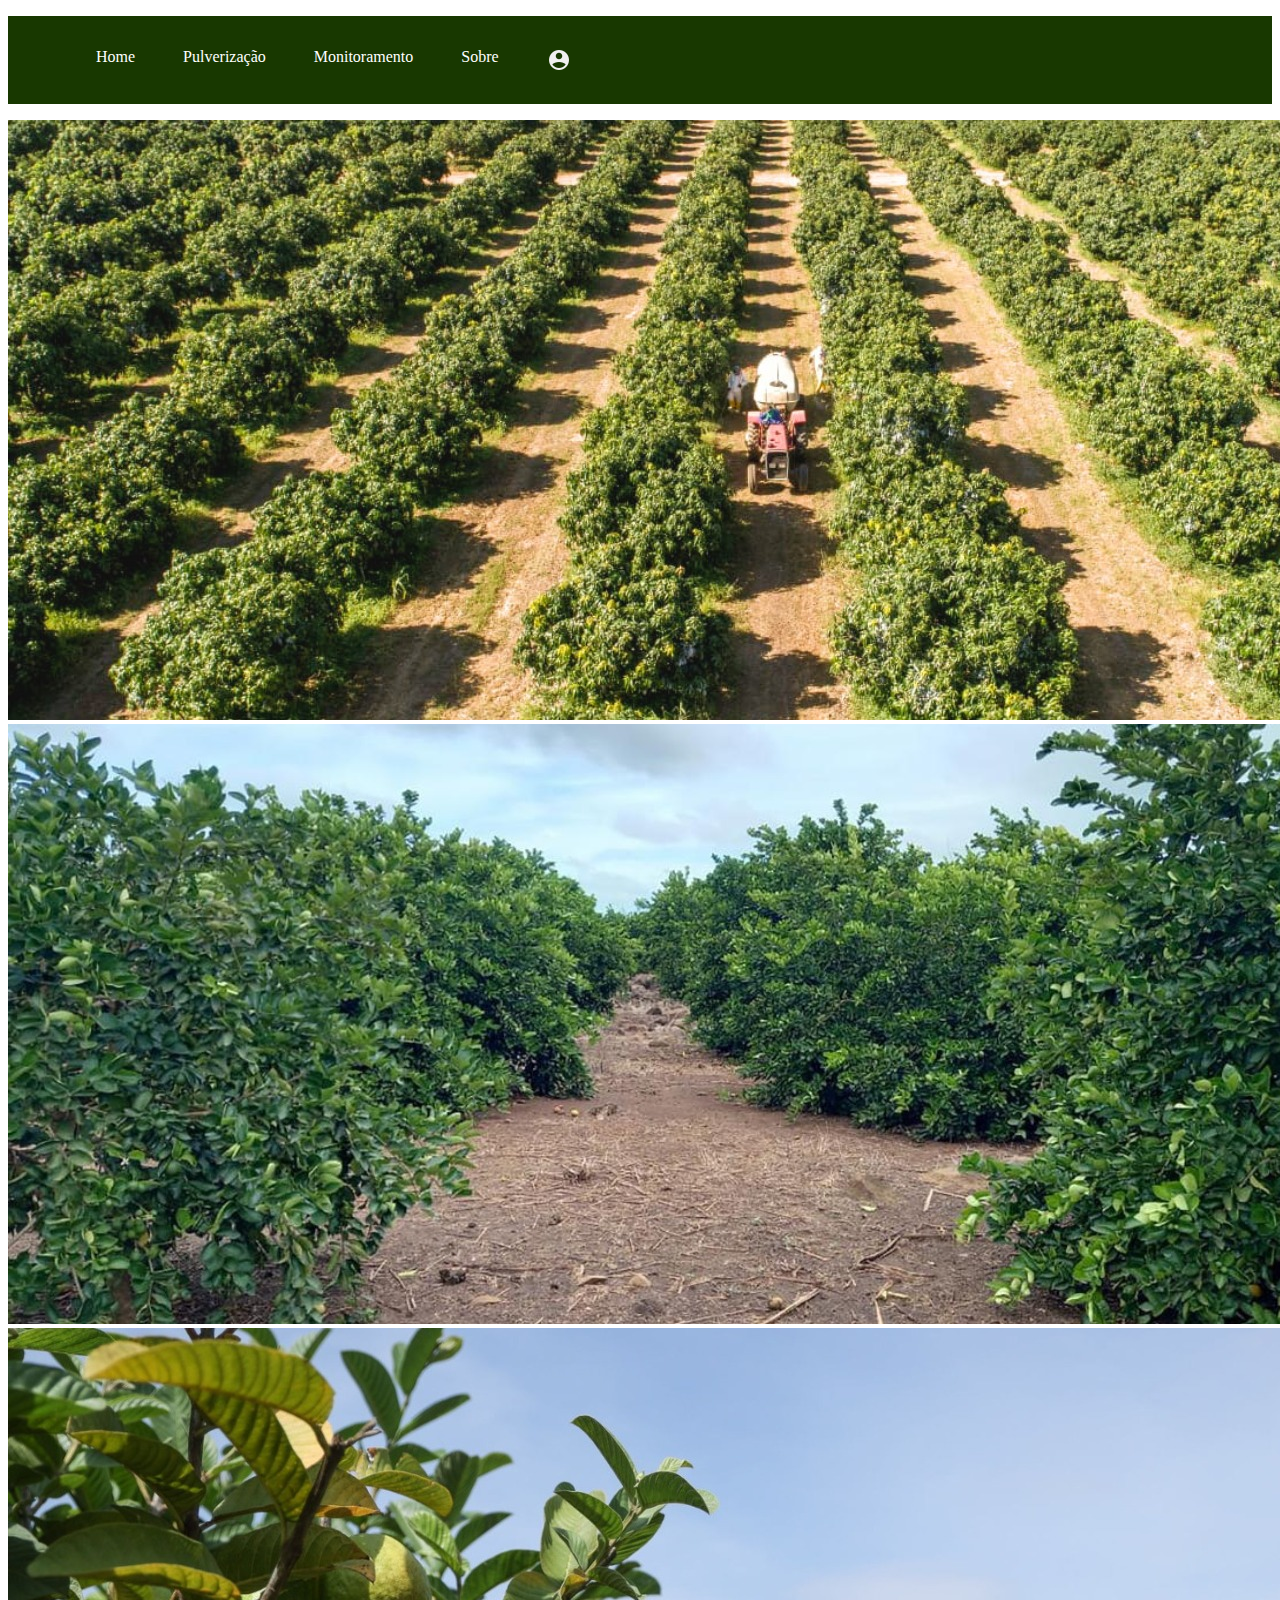
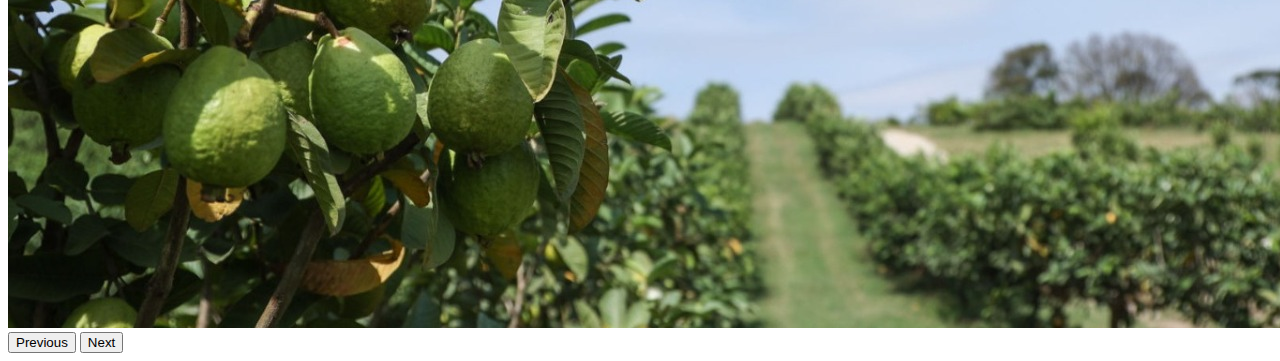
==== index.html @ 57caed7f "primeiro codigo" ====
<!DOCTYPE html>
<html lang="pt-br">
<head>
    <meta charset="UTF-8">
    <meta name="viewport" content="width=device-width, initial-scale=1.0">
    <link href="https://cdn.jsdelivr.net/npm/bootstrap@5.0.2/dist/css/bootstrap.min.css" 
    rel="stylesheet" integrity="sha384-EVSTQN3/azprG1Anm3QDgpJLIm9Nao0Yz1ztcQTwFspd3yD65VohhpuuCOmLASjC" crossorigin="anonymous">
    <link rel="stylesheet" href="style.css">
    <title>Home</title>
</head>

<header>
  <script src="https://cdn.jsdelivr.net/npm/@popperjs/core@2.11.8/dist/umd/popper.min.js" 
  integrity="sha384-I7E8VVD/ismYTF4hNIPjVp/Zjvgyol6VFvRkX/vR+Vc4jQkC+hVqc2pM8ODewa9r" crossorigin="anonymous"></script>
  <script src="https://cdn.jsdelivr.net/npm/bootstrap@5.3.3/dist/js/bootstrap.min.js" 
  integrity="sha384-0pUGZvbkm6XF6gxjEnlmuGrJXVbNuzT9qBBavbLwCsOGabYfZo0T0to5eqruptLy" crossorigin="anonymous"></script></header>
<body>
<nav id="nav">
  <ul>
      <li><img id="logo" src=""></li>
      <li><a href="home.html">Home</a></li>
      <li><a href="pulverizacao.html">Pulverização</a></li>
      <li><a href="monitoramento.html">Monitoramento</a></li>
      <li><a href="sobre.html">Sobre</a></li>
      <li id="imgLog"><a href="login.html"><img id="imgLog" src="imagens/icons8-pessoa-24.png"></a></li>
      <!-- alterar a imagem para 36px e essa tem direitos -->
      
  </ul>
</nav>

   <div id="carouselExample" class="carousel slide" data-bs-ride= "carousel">
    <div class="carousel-inner">
      <div class="carousel-item active">
        <img src="imagens/carrossel1.jpg" class="d-block w-100" alt="...">
      </div>
      <div class="carousel-item">
        <img src="imagens/carrossel2.jpeg" class="d-block w-100" alt="...">
      </div>
      <div class="carousel-item">
        <img src="imagens/carrossel3.jpg" class="d-block w-100" alt="...">
      </div>
    </div>
    <button class="carousel-control-prev" type="button" data-bs-target="#carouselExample" data-bs-slide="prev">
      <span class="carousel-control-prev-icon" aria-hidden="true"></span>
      <span class="visually-hidden">Previous</span>
    </button>
    <button class="carousel-control-next" type="button" data-bs-target="#carouselExample" data-bs-slide="next">
      <span class="carousel-control-next-icon" aria-hidden="true"></span>
      <span class="visually-hidden">Next</span>
    </button>
  </div>

    
</body>
</html>
---- style.css ----
body{
    border: 0;
    padding: 0;
    box-sizing: border-box;
}

/* Login */



.form{

    display: flex;
    flex-direction: row;
    justify-content: flex-end;
    align-items: center;
    align-content: center;
    flex-grow: 1;
    padding-top: 20%;
    padding-right: 15%;
    background-color: red;


    /* @media screen {
        
    } */
}

/* navbar */

#nav{
    list-style: none;
    background-color: #183800;
    color: white;
    position: ;

    
}

/* #logo {
    display: flex;
    align-items: right;
    height: 100px;
    width: 100px;
} */


a:hover{
    color:rgb(176, 172, 172)
}

ul{
    list-style: none;
    display: flex;
    flex-direction: row;
    gap: 3em;
    padding-top: 2em;
    padding-bottom: 2em;
}

a{
    color:white;
    text-decoration: none ;
}

#imgLog{
    display: flex;
    align-items: center;
    justify-content:space-between;
}

/* carrossel */

/* .carousel-inner{
    height: 50em;
    width: 100%;
} */
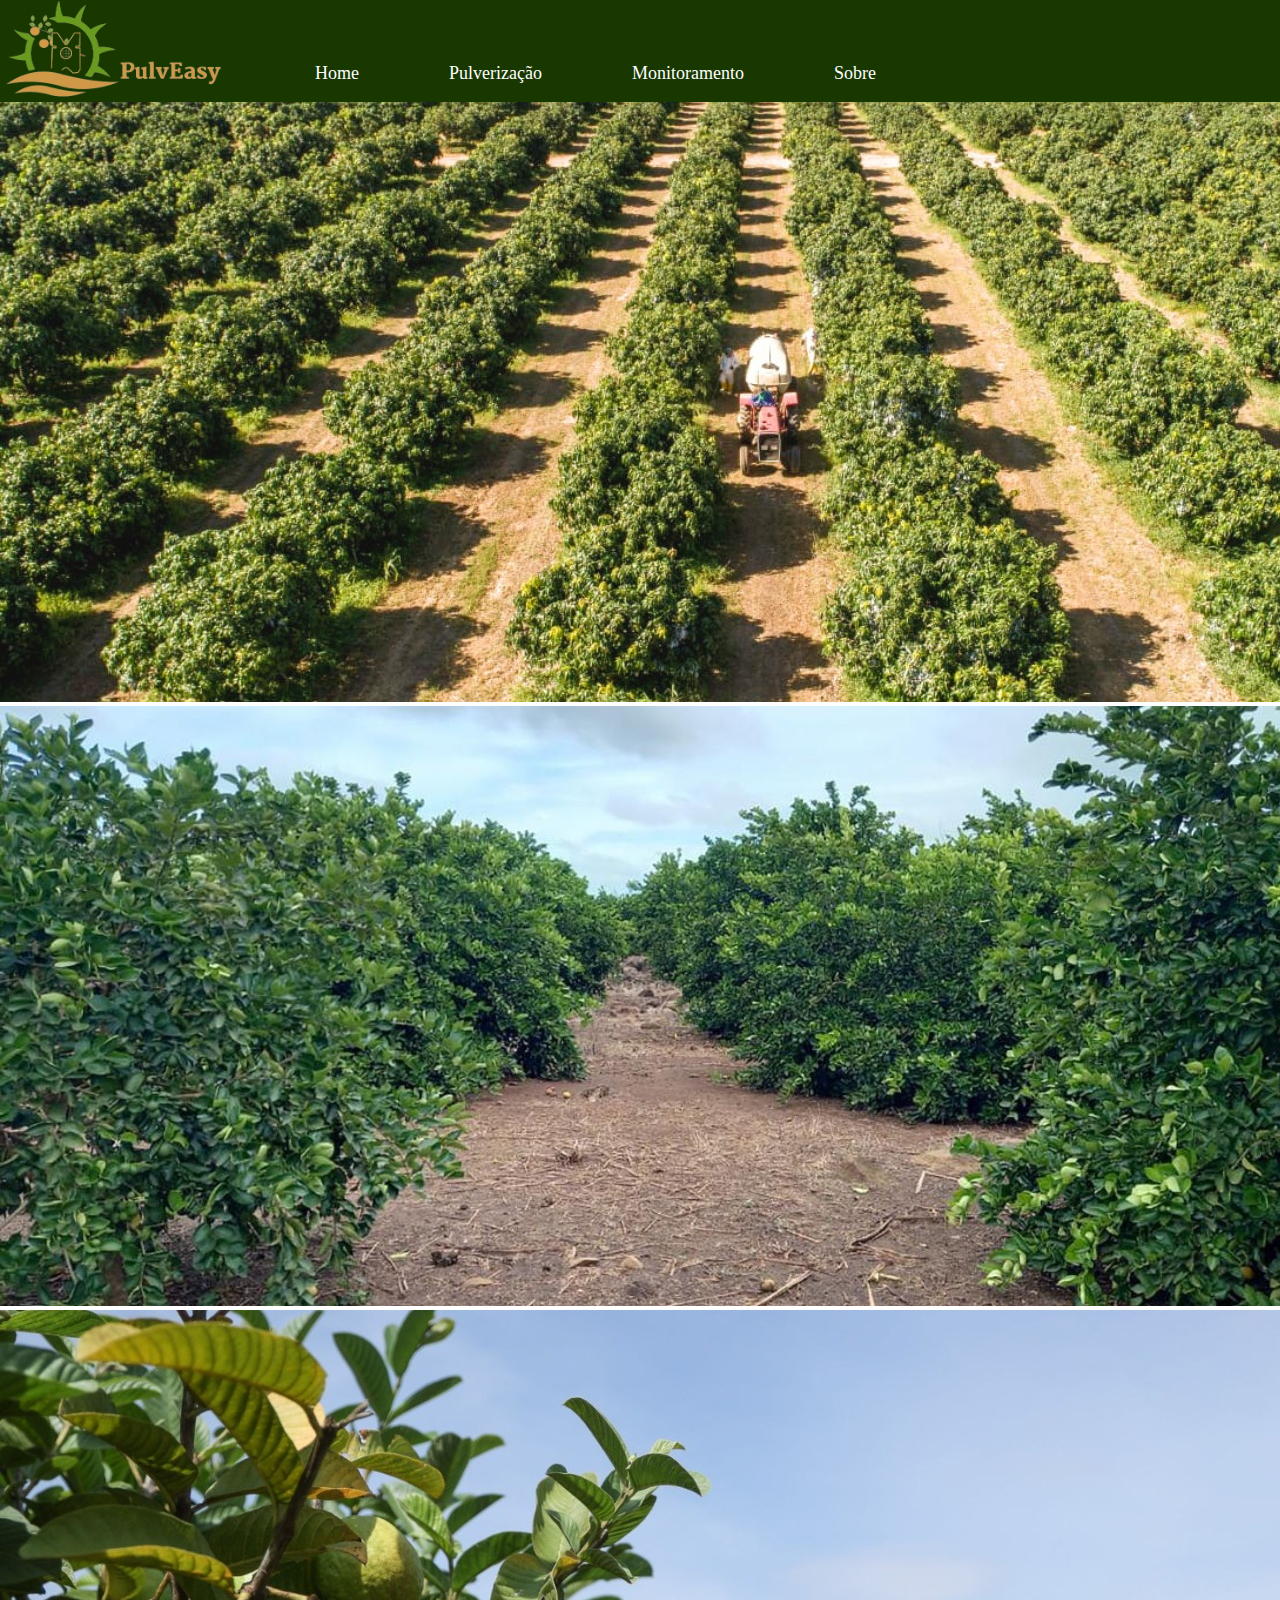
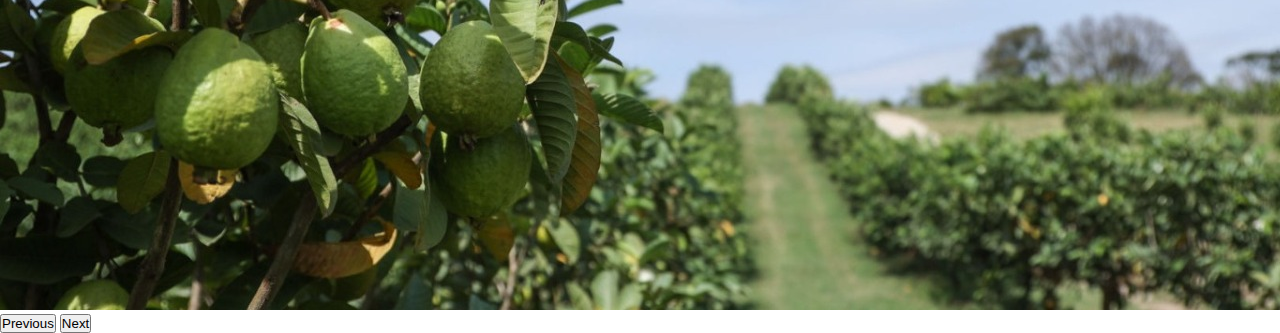
==== commit 71464d7b: "primeiro código" ====
--- a/index.html
+++ b/index.html
@@ -15,18 +15,34 @@
   <script src="https://cdn.jsdelivr.net/npm/bootstrap@5.3.3/dist/js/bootstrap.min.js" 
   integrity="sha384-0pUGZvbkm6XF6gxjEnlmuGrJXVbNuzT9qBBavbLwCsOGabYfZo0T0to5eqruptLy" crossorigin="anonymous"></script></header>
 <body>
-<nav id="nav">
+
+  <nav>
+    <div id="logo">
+      <a href="index.html"> <img id="logo" src="imagens/nav4.png"></a>
+    </div>
+      <ul class="menu">
+          <li><a href="home.html">Home</a></li>
+          <li><a href="pulverizacao.html">Pulverização</a></li>
+          <li><a href="monitoramento.html">Monitoramento</a></li>
+          <li><a href="sobre.html">Sobre</a></li>
+          <!-- <li id="imgLog"><a href="login.html"><img id="imgLog" src="imagens/icons8-pessoa-24.png"></a></li>                -->
+      </ul>
+        
+  </nav>
+
+<!-- <nav id="nav">
+  <div id="logo">
+    <a href="index.html"> <img id="logo" src="imagens/logoNav3.png"></a>
+  </div>
   <ul>
-      <li><img id="logo" src=""></li>
       <li><a href="home.html">Home</a></li>
       <li><a href="pulverizacao.html">Pulverização</a></li>
       <li><a href="monitoramento.html">Monitoramento</a></li>
       <li><a href="sobre.html">Sobre</a></li>
       <li id="imgLog"><a href="login.html"><img id="imgLog" src="imagens/icons8-pessoa-24.png"></a></li>
-      <!-- alterar a imagem para 36px e essa tem direitos -->
-      
+      alterar a imagem para 36px direitos 
   </ul>
-</nav>
+</nav> -->
 
    <div id="carouselExample" class="carousel slide" data-bs-ride= "carousel">
     <div class="carousel-inner">
--- a/style.css
+++ b/style.css
@@ -1,3 +1,8 @@
+*{
+    margin: 0;
+    padding: 0;
+    box-sizing: border-box;
+}
 body{
     border: 0;
     padding: 0;
@@ -28,14 +33,14 @@
 
 /* navbar */
 
-#nav{
+/* #nav{
     list-style: none;
     background-color: #183800;
     color: white;
-    position: ;
+    /* position: ; */
 
     
-}
+/* } */
 
 /* #logo {
     display: flex;
@@ -45,7 +50,7 @@
 } */
 
 
-a:hover{
+/* a:hover{
     color:rgb(176, 172, 172)
 }
 
@@ -54,8 +59,8 @@
     display: flex;
     flex-direction: row;
     gap: 3em;
-    padding-top: 2em;
-    padding-bottom: 2em;
+    padding-top: 1em;
+    padding-bottom: 1em;
 }
 
 a{
@@ -67,7 +72,52 @@
     display: flex;
     align-items: center;
     justify-content:space-between;
+} */ 
+
+#logo {
+    width: 25vh;
+    display: flex;
+    
 }
+
+.menu{
+    list-style: none;
+    display: flex;
+    align-items: center;
+    
+   
+}
+
+nav{
+
+    background-color: white;
+    display: flex;
+    align-items: center;
+    font-size: 2vh;
+    background-color: #183800;
+    
+}
+
+a:hover{
+    color:rgb(176, 172, 172)
+}
+
+ul{
+    list-style: none;
+    padding-top: 1em; /*alterar para mudar a largura da nav */
+    padding-bottom: 1em; /*alterar para mudar a largura da nav */
+}
+
+li{
+     padding-top: 2.5em; /*alterar para mudar o posicionamento dos links na nav */
+    padding-left: 5em;
+}
+
+a{
+    color:white;
+    text-decoration: none;
+}
+
 
 /* carrossel */
 
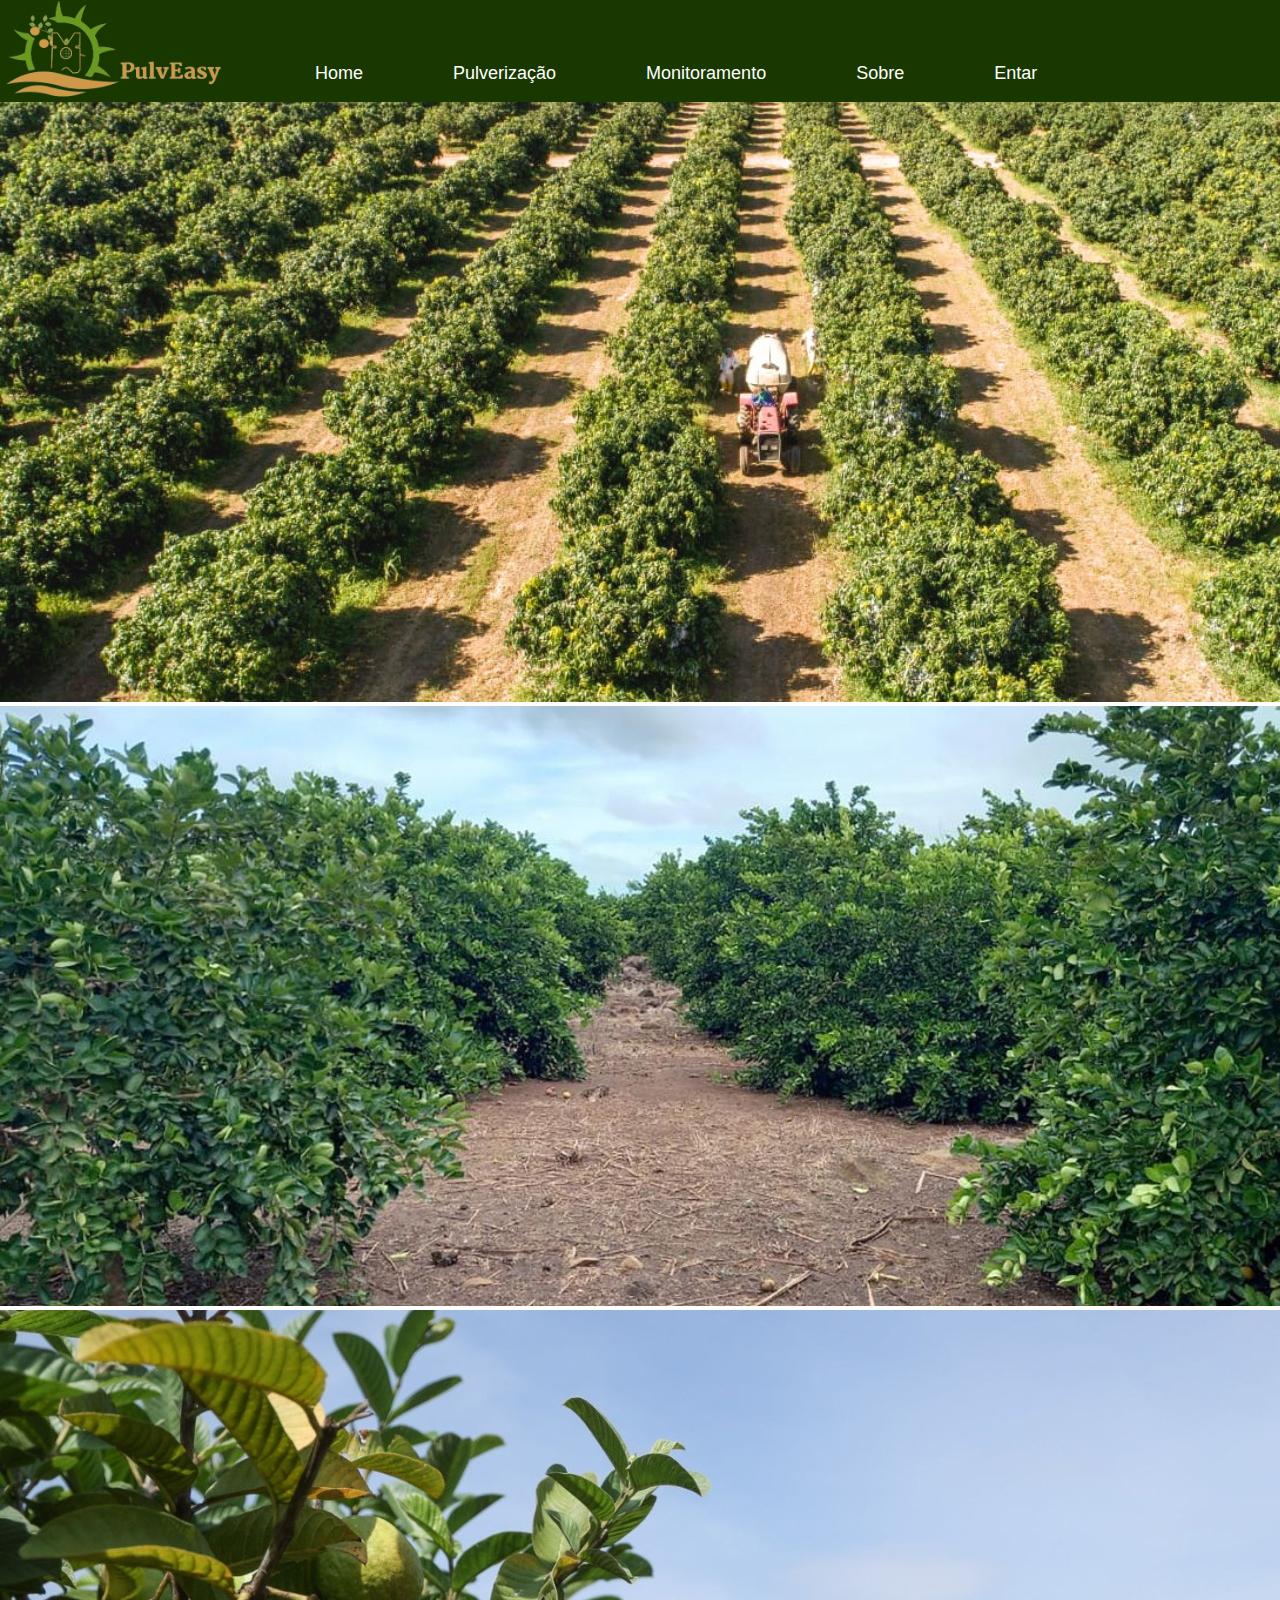
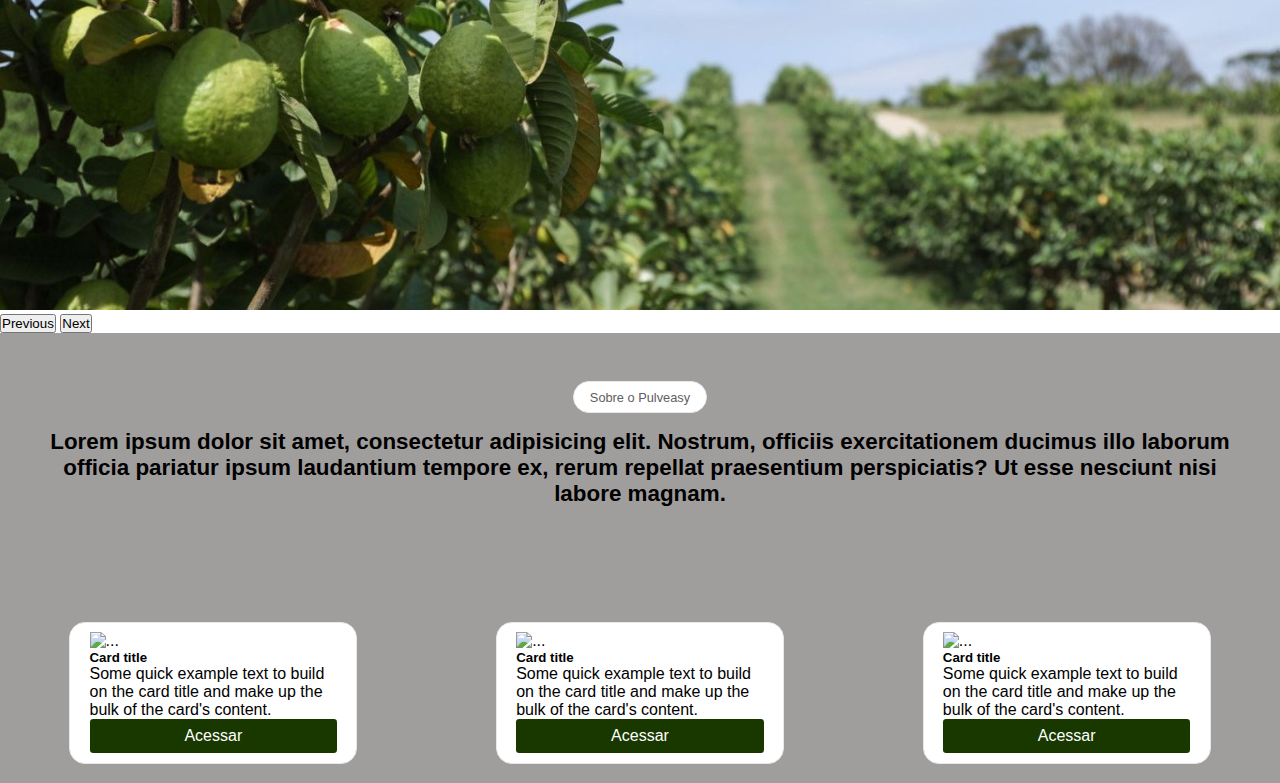
==== commit be3e6169: "Adicionando alguns arquivos" ====
--- a/index.html
+++ b/index.html
@@ -1,3 +1,6 @@
+<!-- <?php
+//include ('protect.php');
+?> -->
 <!DOCTYPE html>
 <html lang="pt-br">
 <head>
@@ -25,47 +28,69 @@
           <li><a href="pulverizacao.html">Pulverização</a></li>
           <li><a href="monitoramento.html">Monitoramento</a></li>
           <li><a href="sobre.html">Sobre</a></li>
+          <li><a href="login.php">Entar</a></li>
           <!-- <li id="imgLog"><a href="login.html"><img id="imgLog" src="imagens/icons8-pessoa-24.png"></a></li>                -->
       </ul>
         
   </nav>
+  <section>
+    <div id="carouselExample" class="carousel slide" data-bs-ride= "carousel">
+      <div class="carousel-inner">
+        <div class="carousel-item active">
+          <img src="imagens/carrossel1.jpg" class="d-block w-100" alt="...">
+        </div>
+        <div class="carousel-item">
+          <img src="imagens/carrossel2.jpeg" class="d-block w-100" alt="...">
+        </div>
+        <div class="carousel-item">
+          <img src="imagens/carrossel3.jpg" class="d-block w-100" alt="...">
+        </div>
+      </div>
+      <button class="carousel-control-prev" type="button" data-bs-target="#carouselExample"   data-bs-slide="prev">
+        <span class="carousel-control-prev-icon" aria-hidden="true"></span>
+        <span class="visually-hidden">Previous</span>
+      </button>
+      <button class="carousel-control-next" type="button" data-bs-target="#carouselExample" data-bs-slide="next">
+        <span class="carousel-control-next-icon" aria-hidden="true"></span>
+        <span class="visually-hidden">Next</span>
+      </button>
+    </div>
+  </section>
 
-<!-- <nav id="nav">
-  <div id="logo">
-    <a href="index.html"> <img id="logo" src="imagens/logoNav3.png"></a>
-  </div>
-  <ul>
-      <li><a href="home.html">Home</a></li>
-      <li><a href="pulverizacao.html">Pulverização</a></li>
-      <li><a href="monitoramento.html">Monitoramento</a></li>
-      <li><a href="sobre.html">Sobre</a></li>
-      <li id="imgLog"><a href="login.html"><img id="imgLog" src="imagens/icons8-pessoa-24.png"></a></li>
-      alterar a imagem para 36px direitos 
-  </ul>
-</nav> -->
-
-   <div id="carouselExample" class="carousel slide" data-bs-ride= "carousel">
-    <div class="carousel-inner">
-      <div class="carousel-item active">
-        <img src="imagens/carrossel1.jpg" class="d-block w-100" alt="...">
+  <section>
+    <div class="about">
+      <p id="sobre">Sobre o Pulveasy</p>
+      <h2 id="h2Sobre">Lorem ipsum dolor sit amet, consectetur adipisicing elit. Nostrum, officiis exercitationem ducimus illo laborum officia pariatur ipsum laudantium tempore ex, rerum repellat praesentium perspiciatis? Ut esse nesciunt nisi labore magnam.</h2>
+    </div>
+    <div class="cards">
+      <div class="card" style="width: 18rem;">
+        <img src="..." class="card-img-top" alt="...">
+        <div class="card-body">
+          <h5 class="card-title">Card title</h5>
+          <p class="card-text">Some quick example text to build on the card title and make up the bulk of the card's content.</p>
+          <a href="#" class="btnCard">Acessar</a>
+        </div>
       </div>
-      <div class="carousel-item">
-        <img src="imagens/carrossel2.jpeg" class="d-block w-100" alt="...">
+      <div class="card" style="width: 18rem;">
+        <img src="..." class="card-img-top" alt="...">
+        <div class="card-body">
+          <h5 class="card-title">Card title</h5>
+          <p class="card-text">Some quick example text to build on the card title and make up the bulk of the card's content.</p>
+          <a href="#" class="btnCard">Acessar</a>
+        </div>
       </div>
-      <div class="carousel-item">
-        <img src="imagens/carrossel3.jpg" class="d-block w-100" alt="...">
+      <div class="card" style="width: 18rem;">
+        <img src="..." class="card-img-top" alt="...">
+        <div class="card-body">
+          <h5 class="card-title">Card title</h5>
+          <p class="card-text">Some quick example text to build on the card title and make up the bulk of the card's content.</p>
+          <a href="#" class="btnCard">Acessar</a>
+        </div>
       </div>
     </div>
-    <button class="carousel-control-prev" type="button" data-bs-target="#carouselExample" data-bs-slide="prev">
-      <span class="carousel-control-prev-icon" aria-hidden="true"></span>
-      <span class="visually-hidden">Previous</span>
-    </button>
-    <button class="carousel-control-next" type="button" data-bs-target="#carouselExample" data-bs-slide="next">
-      <span class="carousel-control-next-icon" aria-hidden="true"></span>
-      <span class="visually-hidden">Next</span>
-    </button>
-  </div>
+  
+  </section>
 
-    
+   
 </body>
 </html>--- a/style.css
+++ b/style.css
@@ -3,76 +3,134 @@
     padding: 0;
     box-sizing: border-box;
 }
+
+/* Login + Cadastro */
+
 body{
-    border: 0;
-    padding: 0;
-    box-sizing: border-box;
-}
-
-/* Login */
-
-
+    width: 100%;
+    height:100%;
+    font-family: sans-serif;
+    
+}
+.background{
+    position: fixed;
+    background-image: /*linear-gradient(135deg, rgba(0, 0, 0, 0.521), rgb(0, 0, 0)),*/ url("trator.jpg");
+    background-size: cover;
+    background-position: center;
+    width: 100vw;
+    height: 100vh;
+    background-repeat: no-repeat;
+    z-index: -1;
+
+}
+.container{
+    display: grid;
+    grid-template-areas: auto auto auto auto auto/auto auto auto auto;
+}
 
 .form{
-
-    display: flex;
-    flex-direction: row;
-    justify-content: flex-end;
-    align-items: center;
-    align-content: center;
-    flex-grow: 1;
-    padding-top: 20%;
-    padding-right: 15%;
-    background-color: red;
-
-
-    /* @media screen {
-        
-    } */
-}
+    /* background: rgba(0, 0, 0, 0.945); */
+    /* box-shadow: 0 4px 10px rgba(0, 0, 0, 0.3); */
+    background-color: gray;
+    grid-column-start:3;
+    grid-column-end: 4;
+    grid-row-start: 1;
+    grid-row-end: 5;
+    height: 100vh;
+    overflow: hidden;
+    display: flex;
+    align-items: center;
+    justify-content: center;
+    color: aliceblue;
+
+      
+}
+
+#user, #password, #cpf, #email{
+    padding: 0.7em 1em;
+    padding-right: 9em;
+    border: 2px solid gray;
+    border-radius: 0.8em;
+    margin-top: 0.2em;
+}
+
+
+.form_container input{
+    width: 100%;
+    padding: 10em;
+    font-size: 16px;
+
+}
+
+#btn_container {
+    display: flex;
+    justify-content: center;
+    align-items: center;
+    width: 100%;
+    margin-top: 0.7em;
+    
+}
+
+#btn_form {
+    padding: 0.5em 10em; /*deixar 9 ou 10 */
+    border: 0.5px solid black;
+    border-radius: 1em;
+    background-color: green;
+    font-size: 1em;
+}
+
+ .form_container input::placeholder { /*Para mudar dentro da caixa de texto */
+    color: gray;
+    text-align: left; 
+  }
+#txt_login{
+    display: flex;
+    justify-content: center;
+    align-items: center;
+}
+
+#txt_senha{
+    margin-top: 0.3em;
+}
+
+#txt_esqueci{
+    color: blue;
+    display: flex;
+    justify-content: end;
+    margin-right: 0.5em;
+    margin-top: 0.4em;
+    text-decoration: underline;
+} 
+
+#txt_cadastrar{
+    display: flex;
+    padding-top: 0.5em;
+    margin: 0 0.5em;
+}
+
+#link_cadastrar{
+    margin-left: 0.3em;
+    color: blue;
+    text-decoration: underline;
+    
+}
+
+input:focus{
+
+}
+
+.txt_cadastro{
+    margin-top: 1em;
+
+}
+
+.container{
+    overflow: hidden;
+}
+
 
 /* navbar */
 
-/* #nav{
-    list-style: none;
-    background-color: #183800;
-    color: white;
-    /* position: ; */
-
-    
-/* } */
-
-/* #logo {
-    display: flex;
-    align-items: right;
-    height: 100px;
-    width: 100px;
-} */
-
-
-/* a:hover{
-    color:rgb(176, 172, 172)
-}
-
-ul{
-    list-style: none;
-    display: flex;
-    flex-direction: row;
-    gap: 3em;
-    padding-top: 1em;
-    padding-bottom: 1em;
-}
-
-a{
-    color:white;
-    text-decoration: none ;
-}
-
-#imgLog{
-    display: flex;
-    align-items: center;
-    justify-content:space-between;
-} */ 
 
 #logo {
     width: 25vh;
@@ -109,7 +167,7 @@
 }
 
 li{
-     padding-top: 2.5em; /*alterar para mudar o posicionamento dos links na nav */
+    padding-top: 2.5em; /*alterar para mudar o posicionamento dos links na nav */
     padding-left: 5em;
 }
 
@@ -119,6 +177,7 @@
 }
 
 
+
 /* carrossel */
 
 /* .carousel-inner{
@@ -126,3 +185,54 @@
     width: 100%;
 } */
 
+/* cards (about) */
+
+.about{
+    display: flex;
+    align-items: center;
+    justify-content: center;
+    flex-direction: column;
+    background-color: #a09d9d;
+    padding: 3em;
+}
+
+#sobre{
+    font-size: 0.8em;
+    color:#606060;
+    border: 0.1em solid #e8e8e8;
+    padding: 0.6em 1.2em;
+    border-radius: 1.6em;
+    margin-bottom: 1.2em;
+    background-color: white;
+}
+
+#h2Sobre{
+    font-size: 1.4em;
+    text-align: center;
+    margin-bottom: 3em;
+}
+
+
+.btnCard{
+    background-color: #183800;
+    padding: 0.5em;
+    border-radius: 0.2em;
+    display: flex;
+    justify-content: center;
+}
+
+.cards{
+    display: flex;
+    justify-content: space-around;
+    align-items: center;
+    background-color: #a09d9d;
+   
+}
+
+.card{
+    border: 0.1em solid #e8e8e8;
+    padding: 0.6em 1.2em;
+    border-radius: 1em;
+    margin-bottom: 1.2em;
+    background-color: white;
+}
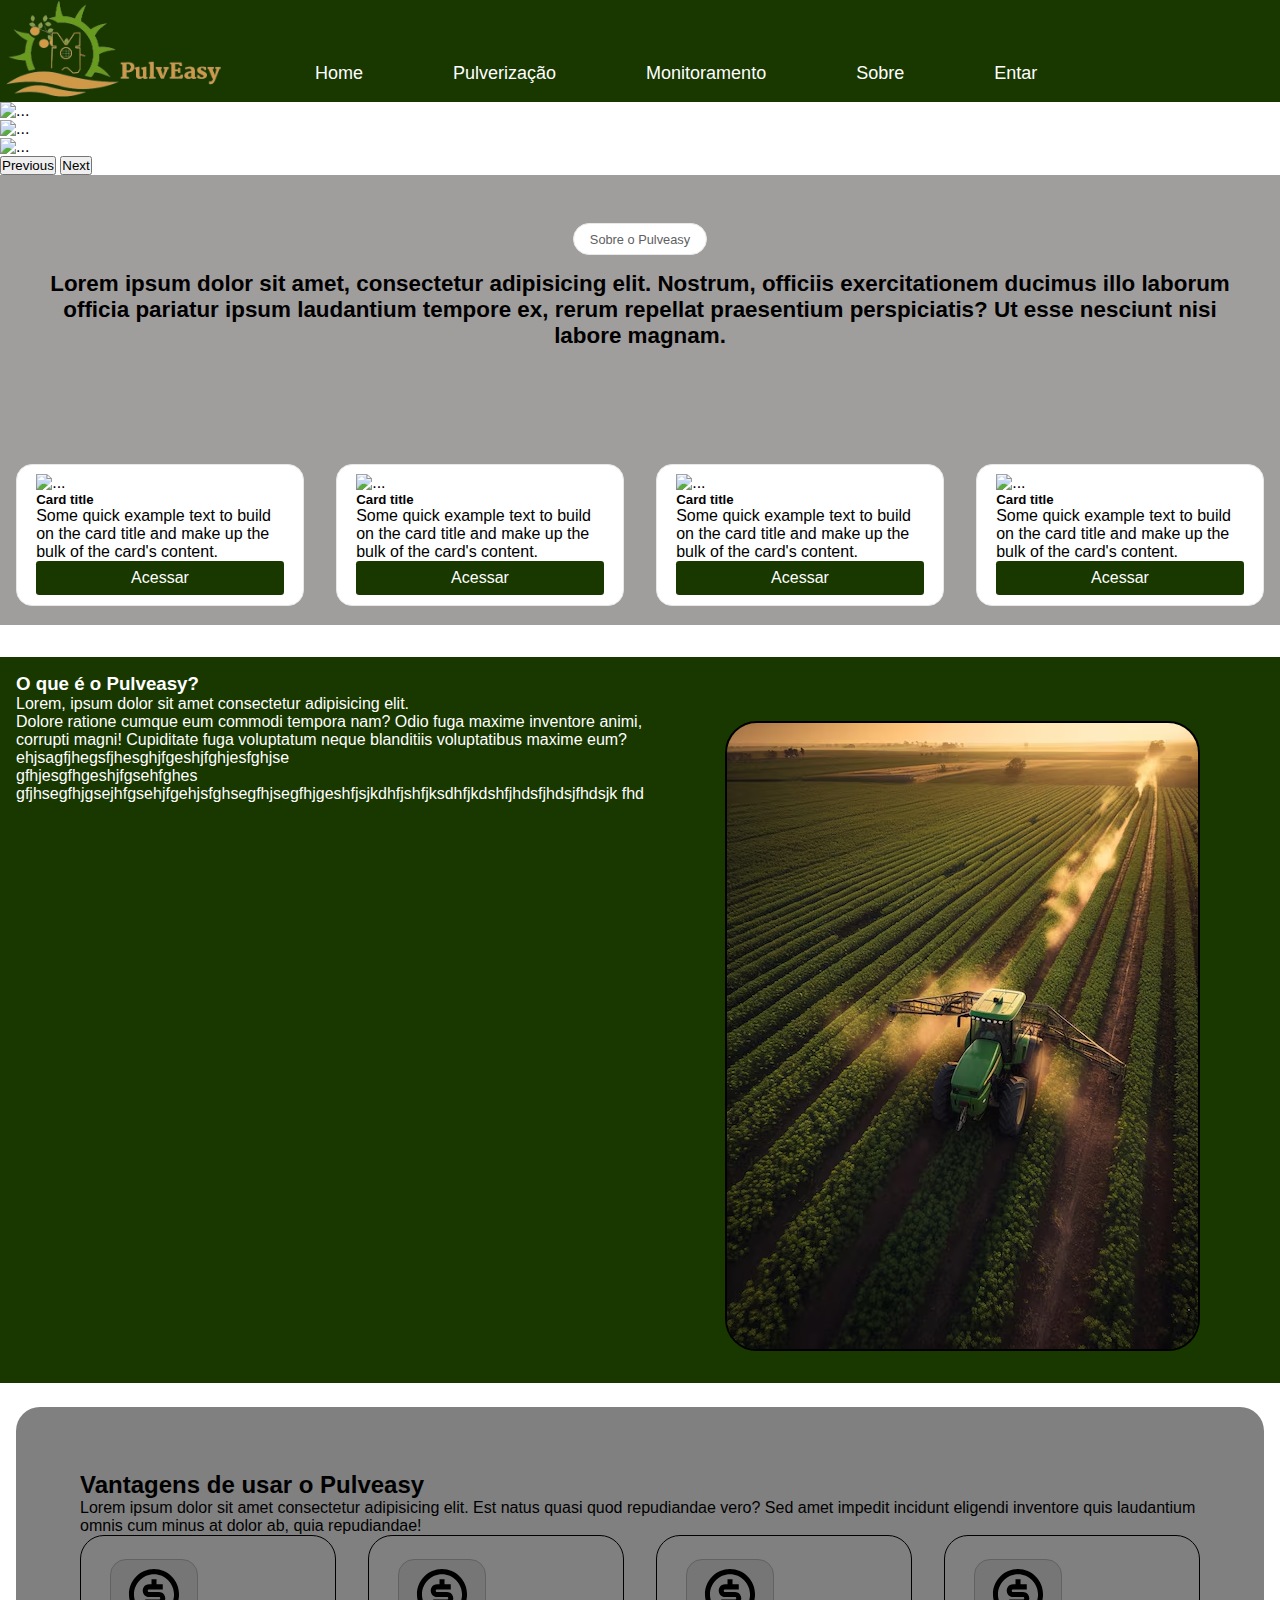
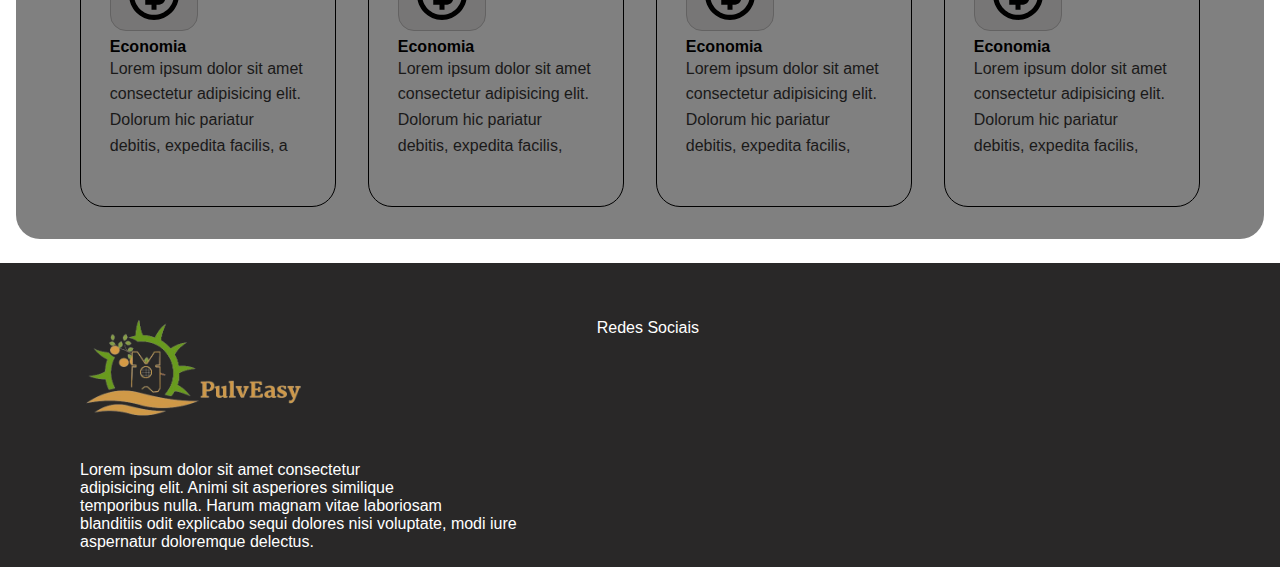
==== commit 72eab4fa: "alterando index + cadastro de propriedade" ====
--- a/index.html
+++ b/index.html
@@ -87,10 +87,90 @@
           <a href="#" class="btnCard">Acessar</a>
         </div>
       </div>
+      <div class="card" style="width: 18rem;">
+        <img src="..." class="card-img-top" alt="...">
+        <div class="card-body">
+          <h5 class="card-title">Card title</h5>
+          <p class="card-text">Some quick example text to build on the card title and make up the bulk of the card's content.</p>
+          <a href="#" class="btnCard">Acessar</a>
+        </div>
+      </div>
+    </div>
     </div>
   
   </section>
 
+    
+
+    <section>
+      <div class="infoPulv">
+      <div class="divInfo">
+        <div class="txtInfo">
+          <h3>O que é o Pulveasy?</h3>
+          <p>Lorem, ipsum dolor sit amet consectetur adipisicing elit.<br> Dolore ratione cumque eum commodi tempora nam? Odio fuga maxime inventore animi,<br> corrupti magni! Cupiditate fuga voluptatum neque blanditiis voluptatibus maxime eum? ehjsagfjhegsfjhesghjfgeshjfghjesfghjse<br>gfhjesgfhgeshjfgsehfghes gfjhsegfhjgsejhfgsehjfgehjsfghsegfhjsegfhjgeshfjsjkdhfjshfjksdhfjkdshfjhdsfjhdsjfhdsjk fhd</p>
+        </div>
+        <div class="divInfo">
+          <img class="imgInfo" src="imagens/campoExemplo.png" alt="">
+        </div>
+      </div>
+    </div>
+      
+
+
+
+    </div>
+  </section>
+
+  <section>
+    <div class="vantagens">
+      <div class="allVantagens">
+        <h2 class="h2Vantagens">Vantagens de usar o Pulveasy</h2>
+        <p class="info">Lorem ipsum dolor sit amet consectetur adipisicing elit. Est natus quasi quod repudiandae vero? Sed amet impedit incidunt eligendi inventore quis laudantium omnis cum minus at dolor ab, quia repudiandae!</p>
+        <div class="items">
+          <div class="item">
+            <img class="imgVantagens" src="imagens/money-dollar-circle-line.svg" alt="">
+            <h4 class="titleProjects">Economia</h4>
+            <p class="pVantagens">Lorem ipsum dolor sit amet consectetur adipisicing elit. Dolorum hic pariatur debitis, expedita facilis, a</p>
+          </div>
+
+            <div class="item">
+              <img class="imgVantagens" src="imagens/money-dollar-circle-line.svg" alt="">
+              <h4 class="titleProjects">Economia</h4>
+              <p class="pVantagens">Lorem ipsum dolor sit amet consectetur adipisicing elit. Dolorum hic pariatur debitis, expedita facilis, <p>
+          </div>
+
+            <div class="item">
+              <img class="imgVantagens" src="imagens/money-dollar-circle-line.svg" alt="">
+              <h4 class="titleProjects">Economia</h4>
+              <p class="pVantagens">Lorem ipsum dolor sit amet consectetur adipisicing elit. Dolorum hic pariatur debitis, expedita facilis, <p>
+          </div>
+            <div class="item">
+              <img class="imgVantagens" src="imagens/money-dollar-circle-line.svg" alt="">
+              <h4 class="titleProjects">Economia</h4>
+              <p class="pVantagens">Lorem ipsum dolor sit amet consectetur adipisicing elit. Dolorum hic pariatur debitis, expedita facilis, <p>
+          </div>
+
+        </div>
+        
+      </div>
+
+    </div>
+  </section>
+
+  <footer>
+    <div class="footer">
+      <div class="divFooter">
+        <ul>
+          <li><img class="logoFooter"  src="imagens/nav4.png" alt=""></li>
+          <li class="txtFooter">Lorem ipsum dolor sit amet consectetur <br> adipisicing elit. Animi sit asperiores similique<br> temporibus nulla. Harum magnam vitae laboriosam <br> blanditiis odit explicabo sequi dolores nisi voluptate, modi iure<br> aspernatur doloremque delectus. </li>
+        </ul>
+        <ul class="ulFooter">
+          <li class="txtFooter">Redes Sociais</li>
+        </ul>
+      </div>
+    </div>
+  </footer>
+
    
 </body>
 </html>--- a/style.css
+++ b/style.css
@@ -4,7 +4,7 @@
     box-sizing: border-box;
 }
 
-/* Login + Cadastro */
+/* Login + Cadastro + Cadastro Propriedade */
 
 body{
     width: 100%;
@@ -12,12 +12,13 @@
     font-family: sans-serif;
     
 }
+ /* formulários */
 .background{
     position: fixed;
-    background-image: /*linear-gradient(135deg, rgba(0, 0, 0, 0.521), rgb(0, 0, 0)),*/ url("trator.jpg");
+    background-image: /*linear-gradient(135deg, rgba(0, 0, 0, 0.521), rgb(0, 0, 0)),*/ url("imagens/imagemLogin.jpg");
     background-size: cover;
     background-position: center;
-    width: 100vw;
+    width: 70vw;
     height: 100vh;
     background-repeat: no-repeat;
     z-index: -1;
@@ -25,31 +26,35 @@
 }
 .container{
     display: grid;
-    grid-template-areas: auto auto auto auto auto/auto auto auto auto;
+    grid-template-columns: repeat(1, 12);
+    grid-template-rows: repeat(2, 4fr);
+    height: 100vh;
+    width: 100vw;
+
+
 }
 
 .form{
-    /* background: rgba(0, 0, 0, 0.945); */
-    /* box-shadow: 0 4px 10px rgba(0, 0, 0, 0.3); */
-    background-color: gray;
-    grid-column-start:3;
-    grid-column-end: 4;
-    grid-row-start: 1;
-    grid-row-end: 5;
-    height: 100vh;
+    /* background: rgba(0, 0, 0, 0.945);  
+    box-shadow: 0 4px 10px rgba(0, 0, 0, 0.3);  */
+    background-color: #dad8b5;
+    grid-column: 11/ 12;
+    grid-row: 1 / 5;
     overflow: hidden;
     display: flex;
     align-items: center;
     justify-content: center;
-    color: aliceblue;
+    color: rgb(0, 0, 0);
+    border: solid black 0px;
+    padding: 8em; /*para alterar a largura do background do form*/
 
       
 }
 
-#user, #password, #cpf, #email{
+#user, #password, #cpf, #email, #cidade, #bairro, #rua, #numero, #cnpj, #nomeP{
     padding: 0.7em 1em;
     padding-right: 9em;
-    border: 2px solid gray;
+    border: 0px solid gray;
     border-radius: 0.8em;
     margin-top: 0.2em;
 }
@@ -80,7 +85,7 @@
 }
 
  .form_container input::placeholder { /*Para mudar dentro da caixa de texto */
-    color: gray;
+    color: gray; 
     text-align: left; 
   }
 #txt_login{
@@ -125,7 +130,7 @@
 }
 
 .container{
-    overflow: hidden;
+    overflow: hidden; 
 }
 
 
@@ -201,7 +206,7 @@
     color:#606060;
     border: 0.1em solid #e8e8e8;
     padding: 0.6em 1.2em;
-    border-radius: 1.6em;
+    border-radius: 1.5em;
     margin-bottom: 1.2em;
     background-color: white;
 }
@@ -236,3 +241,140 @@
     margin-bottom: 1.2em;
     background-color: white;
 }
+
+/* Vantagens */
+
+.vantagens{
+    padding: 0 2em;
+    padding-top: 2em;
+    background-color: white;
+    background-color: gray;
+    border-radius: 1.5em;
+    font-size: 1em;
+    margin: 1.5em 1em ;
+    
+}
+
+.allVantagens{
+    padding: 2em;
+    
+}
+
+.items{
+    display: flex;
+    align-items: center;
+    gap: 2em;
+}
+
+.item{
+    border: 1px solid black;
+    border-radius: 1.5em;
+    padding: 1.4em 1.8em;
+    width: 24%;
+    height: 17em;
+}
+
+
+.imgVantagens{
+    width: 5.5em;
+    height: 4.5em;
+    border: 1px solid rgb(99, 98, 98);
+    border-radius: 1em;
+    padding: 0.3em;
+    background-color: #777676;
+}
+
+.titleProjects{
+    margin-top: 0.2em;
+}
+
+.pVantagens{
+    color: rgb(26, 25, 25);
+    line-height: 1.6em; /*para diminuir o espçamento entre as linhas */
+}
+
+/* .h2Vantagens, .info{
+    color: white;
+} */
+
+/* footer */
+
+.footer{
+    background-color: rgb(41, 40, 40);
+    padding: 0;
+    margin: 0;
+    width: 100%;
+    height: 100%;
+}
+
+.logoFooter {
+    width: 25vh;
+    display: flex;  
+}
+
+.txtFooter{
+    color: white;
+}
+
+.divFooter{
+    display: flex;
+}
+
+/* Informações Pulveasy */
+
+.divInfo {
+    display: flex;
+    align-items: flex-start;
+    justify-content: space-between;
+    background-color: #183800;
+    margin-top: 2em;
+  }
+  
+  .imgInfo {
+    border-radius: 2em;
+    border: 2px solid black;
+    margin: 2em;
+    margin-right: 5em ;
+  }
+  
+  .txtInfo {
+    flex: 1;
+    color: white;
+    padding: 1em;
+  }
+  
+  
+  /*  Cadastro de Propriedade */
+
+.cadastroPropriedade{
+    background-color: white;
+
+}
+
+
+.imgPropriedade{
+    width: 50vh;
+    padding-top: 4em;
+    
+}
+
+.headerPropriedade{
+    display: flex;
+    justify-content: center;
+    align-items: center;
+    padding-bottom: 2em;
+    color: #606060;
+}
+
+/* .container {
+    background-color: green;
+} */
+
+.col{
+    background-color: #183800;
+}
+
+.linkVoltar{
+
+color: black;
+}
